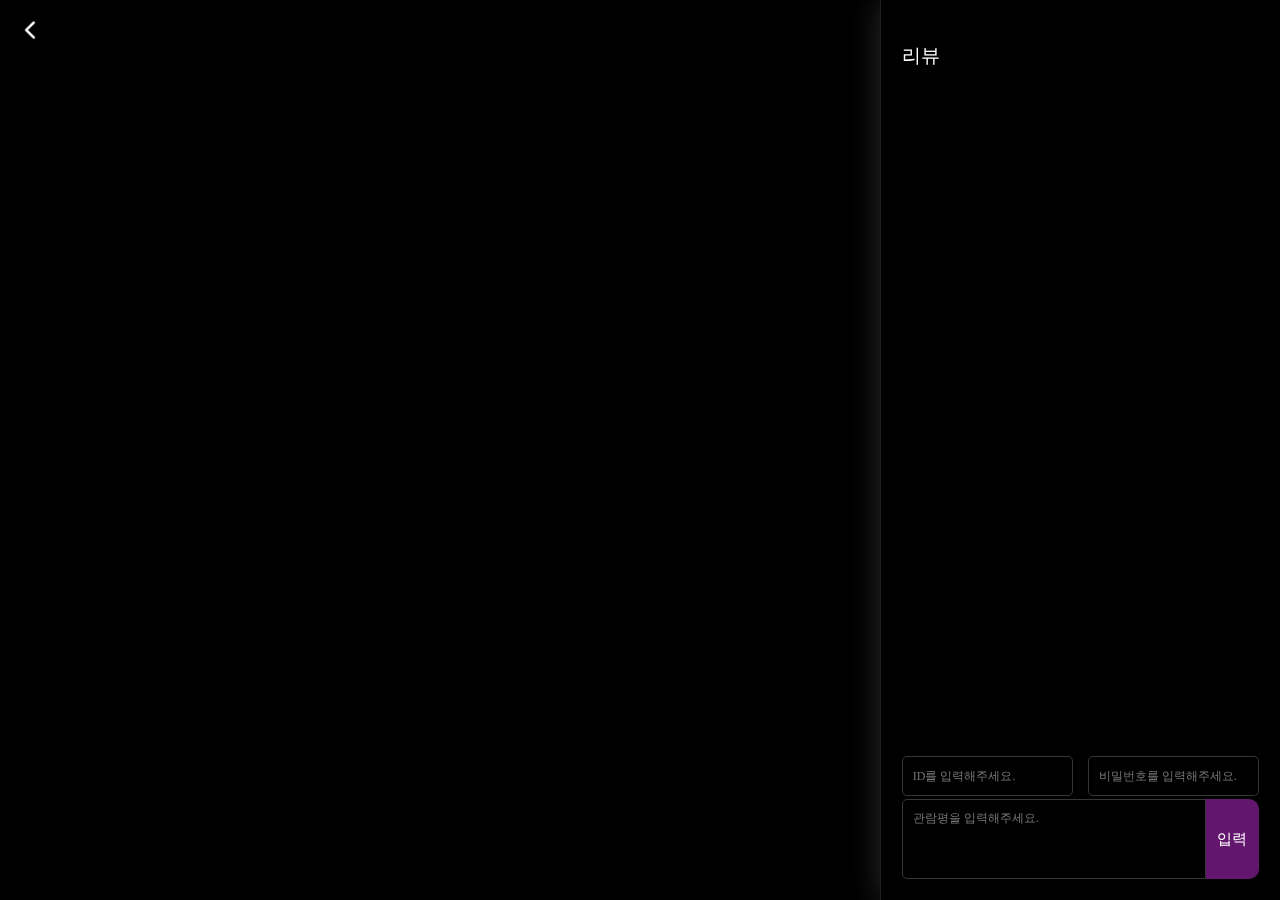
==== details.html @ 4d38ec4c "style: 상세 페이지 ui 수정" ====
<!DOCTYPE html>
<html lang="en">
  <head>
    <title>영화 상세페이지</title>
    <meta charset="UTF-8" />
    <meta name="viewport" content="width=device-width, initial-scale=1.0" />
    <link rel="stylesheet" type="text/css" media="screen" href="./style/global.css" />
    <link rel="stylesheet" href="./style/details.css" />
  </head>
  <body>
    <div class="movieDetailsSection">
      <header id="back">
        <a class="logo" href="http://127.0.0.1:5500/index.html" title="웹 사이트로 뒤로가기">
          <img src="./assets/img/back.png" width="30" height="30" />
        </a>
      </header>
      <aside class="review-container">
        <div class="review-above">
          <h1 id="title">리뷰</h1>
          <div class="reviews"></div>
        </div>
        <div class="input">
          <div class="info">
            <input type="text" class="id" id="id" placeholder="ID를 입력해주세요." />
            <input type="password" class="pw" id="pw" placeholder="비밀번호를 입력해주세요." />
          </div>
          <div class="content">
            <textarea type="text" class="text-box" placeholder="관람평을 입력해주세요."></textarea
            ><button class="btn">입력</button>
          </div>
        </div>
      </aside>
      <main class="main">
        <div class="movie-info"></div>
        <div class="image-box">
          <div id="imageContainer" class="image-container"></div>
        </div>
        <div id="imageModal" class="modal">
          <img id="modalImg" class="modal-content" />
        </div>
      </main>
    </div>
    <script type="module" src="./src/details.js"></script>
  </body>
</html>
---- style/global.css ----
@font-face {
  font-family: "Pretendard-Regular";
  src: url("../assets/font/Pretendard-Regular.subset.woff2") format("woff2");
  font-weight: 400;
  font-style: normal;
}

* {
  font-family: "Pretendard-Regular" !important;
}

html,
body {
  height: 100%;
}

body {
  background-color: black;
}

body::-webkit-scrollbar {
  width: 2px;
}

body::-webkit-scrollbar-thumb {
  background-color: #4b4b4b;
  border-radius: 10px;
}

button {
  border: 0;
  cursor: pointer;
}

input,
textarea {
  outline: none;
  border: 0;
}

/* reset.css */
/* http://meyerweb.com/eric/tools/css/reset/ 
   v2.0 | 20110126
   License: none (public domain)
*/
html,
body,
div,
span,
applet,
object,
iframe,
h1,
h2,
h3,
h4,
h5,
h6,
p,
blockquote,
pre,
a,
abbr,
acronym,
address,
big,
cite,
code,
del,
dfn,
em,
img,
ins,
kbd,
q,
s,
samp,
small,
strike,
strong,
sub,
sup,
tt,
var,
b,
u,
i,
center,
dl,
dt,
dd,
ol,
ul,
li,
fieldset,
form,
label,
legend,
table,
caption,
tbody,
tfoot,
thead,
tr,
th,
td,
article,
aside,
canvas,
details,
embed,
figure,
figcaption,
footer,
header,
hgroup,
menu,
nav,
output,
ruby,
section,
summary,
time,
mark,
audio,
video {
  margin: 0;
  padding: 0;
  border: 0;
  font-size: 100%;
  font: inherit;
  vertical-align: baseline;
}
/* HTML5 display-role reset for older browsers */
article,
aside,
details,
figcaption,
figure,
footer,
header,
hgroup,
menu,
nav,
section {
  display: block;
}
body {
  line-height: 1;
}
ol,
ul {
  list-style: none;
}
blockquote,
q {
  quotes: none;
}
blockquote:before,
blockquote:after,
q:before,
q:after {
  content: "";
  content: none;
}
table {
  border-collapse: collapse;
  border-spacing: 0;
}
---- style/details.css ----
* {
  box-sizing: border-box;
}

.movieDetailsSection {
  height: 100%;
}

strong {
  color: white;
}

/* 뒤로 가기 */
#back {
  position: fixed;
  padding: 15px;
  z-index: 1;
}

/*리뷰 고정 창*/
.review-container {
  display: flex;
  flex-direction: column;
  align-items: center;
  justify-content: space-between;
  width: 400px;
  height: 100%;
  padding: 1.3rem;
  list-style-type: none;
  position: fixed;
  border-left: 1px solid #212121;
  box-shadow: 0px 0px 30px #2a2a2a;
  overflow: auto;
  right: 0;
}
.review-above {
  display: flex;
  flex-direction: column;
  width: 100%;
}
.text-box {
  font-size: 15px;
  padding-left: 10px;
}
#background {
  position: absolute;
  top: 0;
  left: 0;
  width: 100%;
  height: 100%;
  opacity: 0.13;
  z-index: -1;
  background-repeat: no-repeat;
  background-size: cover;
}
#title {
  font-size: 1.2rem;
  color: white;
  margin: 25px 0;
}

/*리뷰 입력 받는 창*/
.reviews {
  display: flex;
  flex-direction: column;
  gap: 20px;
  width: 100%;
  height: 62vh;
  overflow-y: scroll;
  font-size: 15px;
  color: black;
  margin-top: 1rem;
}
.review-box {
  display: flex;
  flex-direction: column;
  justify-content: space-between;
  background-color: #ffffff22;
  width: 100%;
  max-height: 85px;
  border-radius: 5px;
  padding: 0.5rem;
}
.review-id {
  font-size: 0.8rem;
  color: white;
  margin-left: 0.5rem;
  margin-bottom: 5px;
}
.review-content {
  font-size: 0.9rem;
  width: 100%;
  height: 75%;
  word-break: break-all;
  overflow: scroll;
  color: #9e9e9e;
}
.reviews::-webkit-scrollbar {
  display: none;
}
.review-content::-webkit-scrollbar {
  display: none;
}
.review-buttons {
  display: flex;
  justify-content: flex-end;
  margin-top: 3px;
}
.edit-button {
  color: rgba(255, 255, 255, 0.581);
}
.delete-button {
  color: rgb(255 145 145 / 85%);
}
.edit-button,
.delete-button {
  background-color: transparent;
  border: none;
  font-size: 12px;
}

/* 리뷰 입력 창 */
.info {
  display: flex;
  justify-content: space-between;
  height: 40px;
  width: 100%;
  margin-bottom: 3px;
}
.info input,
.content textarea {
  color: #b0b0b0;
  background: transparent;
  border: 1px solid #373737;
}
.id,
.pw {
  width: 48%;
  padding-left: 10px;
  font-size: 12px;
  border-radius: 5px;
}
.input {
  width: 100%;
  display: flex;
  align-items: center;
  flex-direction: column;
}
.content {
  width: 100%;
  display: flex;
}
.btn {
  border: 0px;
  width: 15%;
  height: 80px;
  font-size: 15px;
  color: white;
  background-color: #a826bc94;
  border-radius: 0px 10px 10px 0px;
}
.text-box {
  width: 85%;
  height: 80px;
  background-color: rgb(255, 255, 255);
  border: 0px;
  border-radius: 5px 0px 0px 5px;
  word-break: break-all;
  resize: none;
  padding-top: 10px;
  font-size: 12px;
}

/* 상세 페이지 - 메인 */
.main {
  margin-right: 400px !important;
  position: relative;
  min-height: 100%;
}
.movie-info {
  display: flex;
  flex-direction: column;
  align-items: center;
}
.background {
  content: "";
  /* background: url(https://cdn.pixabay.com/photo/2020/06/28/00/04/chicago-5347435_960_720.jpg); */
  background-size: cover;
  opacity: 0.2;
  position: absolute;
  top: 0;
  left: 0;
  width: 100%;
  height: 100%;
  z-index: -1;
  background-repeat: no-repeat;
}

.title {
  display: flex;
  flex-direction: column;
  text-align: center;
  font-size: 25px;
  color: white;
  margin-top: 0px;
}
.year {
  padding: 20px 0 10px;
  display: block;
  font-size: 15px;
  color: rgb(160, 160, 160);
}

/* 상세 페이지 - 이미지&트레일러 */
.main-img {
  padding: 0px;
  display: flex;
  align-items: center;
  margin-top: 15px;
}
.img {
  width: 300px;
  height: 400px;
  padding: 5px;
}

/* 상세 페이지 - 영화 정보 */
.data {
  width: 65%;
  float: left;
  padding-top: 10px;
}
.name {
  color: rgb(160, 160, 160);
  overflow: hidden;
  text-overflow: ellipsis;
  white-space: nowrap;
  padding: 7px 0px;
}
.number {
  word-break: break-all;
  color: rgb(160, 160, 160);
  border-top: 1px solid #adadad94;
  padding: 7px 0px;
}
.name strong,
.number strong {
  margin-right: 2px;
}
.text {
  word-break: break-all;
  color: rgb(160, 160, 160);
  padding-top: 10px;
  border-top: 1px solid #adadad94;
  line-height: 20px;
}
#text-title {
  color: white;
  margin: 5px 0px 5px 0px;
}

.image-container {
  display: flex;
  overflow-x: scroll;
  margin: 30px auto 30px;
  max-width: 900px;
}

.image-container::-webkit-scrollbar {
  width: 8px;
  height: 10px;
  background-color: rgb(64, 64, 64);
}

.image-container::-webkit-scrollbar-thumb {
  background: rgb(91, 91, 91);
  border-radius: 5px;
}

.image-container img {
  width: 300px;
  margin-right: 10px;
}

.modal {
  display: none;
  position: fixed;
  z-index: 9999;
  left: 0;
  top: 0;
  width: 100%;
  height: 100%;
  background-color: rgba(0, 0, 0, 0.8);
  overflow: auto;
}

.modal-content {
  position: absolute;
  top: 50%;
  left: 50%;
  transform: translate(-50%, -50%);
  max-width: 100%;
  max-height: 100%;
}

@media screen and (max-width: 1300px) {
  .main-img {
    width: 70%;
    height: 70%;
  }
}
@media screen and (max-width: 1000px) {
  .main-img {
    display: none;
  }
}

@media screen and (max-width: 700px) {
  .main {
    display: none;
  }
}
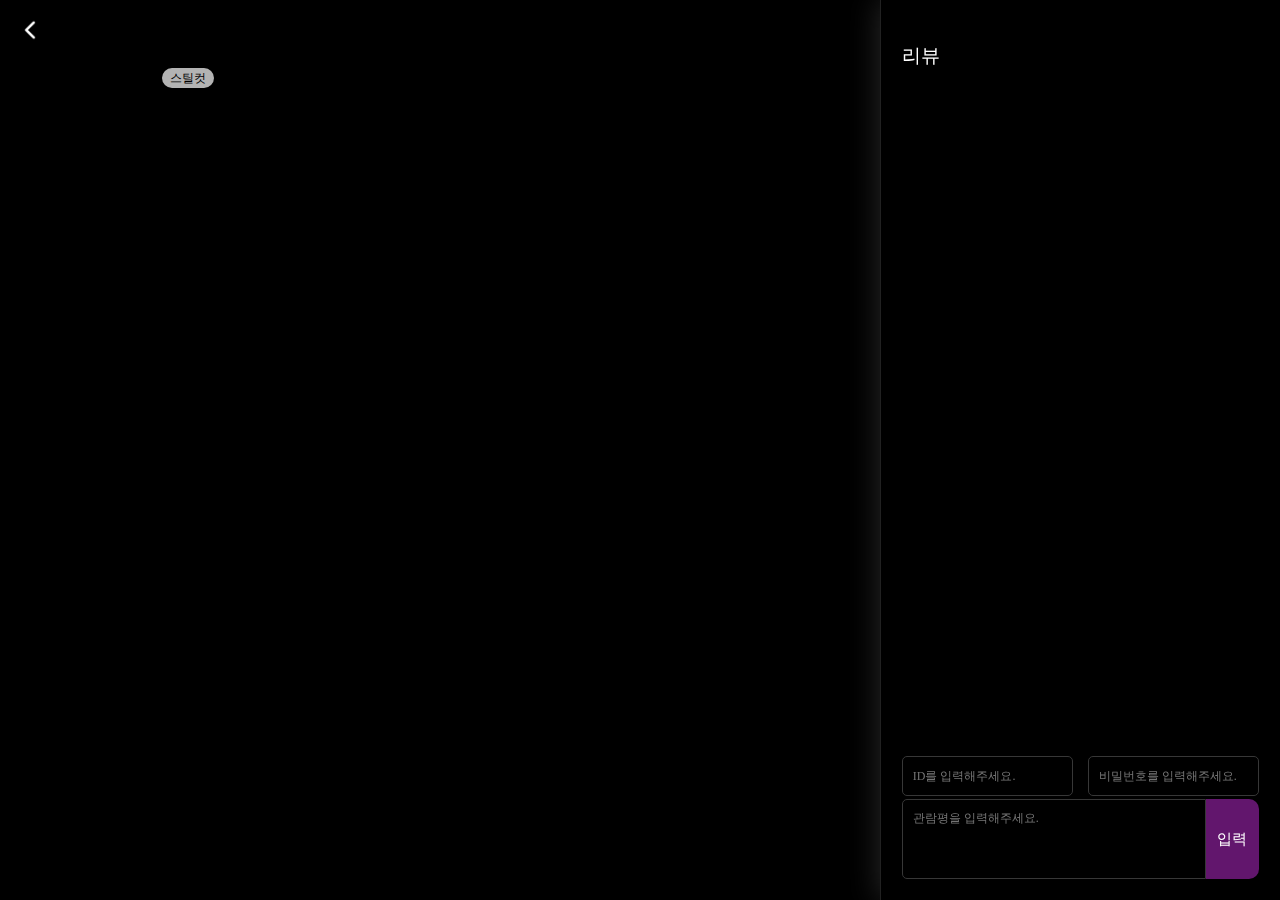
==== commit 522a8063: "Merge pull request #13 from 2hanbyeol1/sa-stillcut" ====
--- a/details.html
+++ b/details.html
@@ -33,7 +33,7 @@
       <main class="main">
         <div class="movie-info"></div>
         <div class="image-box">
-          <div id="imageContainer" class="image-container"></div>
+          <div id="imageContainer" class="image-container"><span>스틸컷</span></div>
         </div>
         <div id="imageModal" class="modal">
           <img id="modalImg" class="modal-content" />
--- a/style/details.css
+++ b/style/details.css
@@ -173,6 +173,7 @@
 
 /* 상세 페이지 - 메인 */
 .main {
+  padding: 10px 0;
   margin-right: 400px !important;
   position: relative;
   min-height: 100%;
@@ -235,13 +236,13 @@
   overflow: hidden;
   text-overflow: ellipsis;
   white-space: nowrap;
-  padding: 7px 0px;
+  padding: 13px 0px;
 }
 .number {
   word-break: break-all;
   color: rgb(160, 160, 160);
   border-top: 1px solid #adadad94;
-  padding: 7px 0px;
+  padding: 13px 0px;
 }
 .name strong,
 .number strong {
@@ -260,26 +261,31 @@
 }
 
 .image-container {
-  display: flex;
-  overflow-x: scroll;
-  margin: 30px auto 30px;
-  max-width: 900px;
-}
-
-.image-container::-webkit-scrollbar {
-  width: 8px;
-  height: 10px;
-  background-color: rgb(64, 64, 64);
-}
-
-.image-container::-webkit-scrollbar-thumb {
-  background: rgb(91, 91, 91);
-  border-radius: 5px;
+  width: 65%;
+  display: flex;
+  overflow-x: hidden;
+  margin: 50px auto 30px;
+  border-radius: 8px;
+}
+
+.image-container span {
+  font-size: 12px;
+  position: absolute;
+  z-index: 10;
+  background-color: rgb(255, 255, 255);
+  padding: 4px 8px;
+  opacity: 0.7;
+  border-radius: 20px;
+  margin: 8px;
 }
 
 .image-container img {
-  width: 300px;
+  width: 220px;
   margin-right: 10px;
+}
+
+.image-box {
+  position: relative;
 }
 
 .modal {
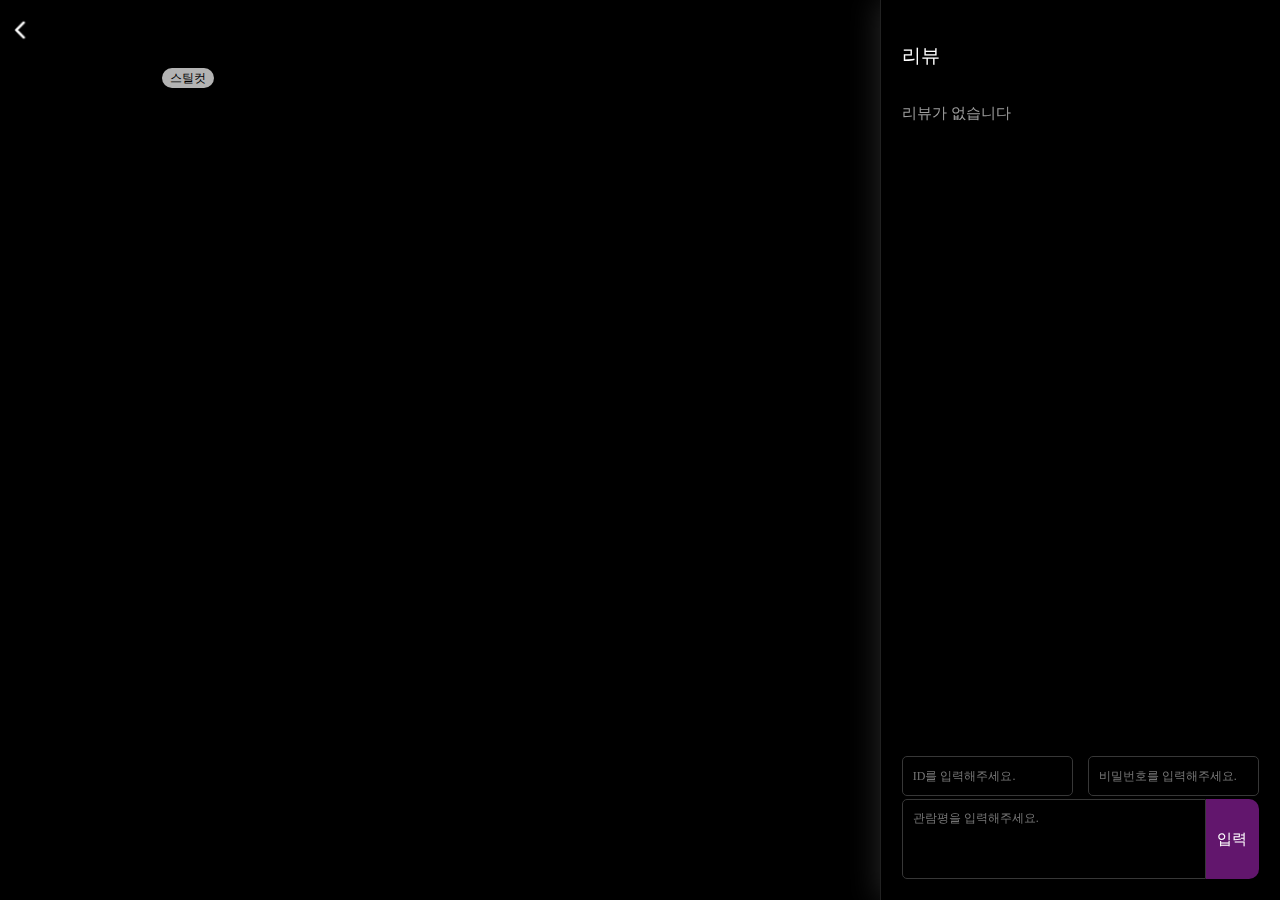
==== commit 7dc1770e: "fix: review 수정 삭제 버그" ====
--- a/details.html
+++ b/details.html
@@ -17,7 +17,9 @@
       <aside class="review-container">
         <div class="review-above">
           <h1 id="title">리뷰</h1>
-          <div class="reviews"></div>
+          <div class="reviews">
+            <p id="not-found">리뷰가 없습니다</p>
+          </div>
         </div>
         <div class="input">
           <div class="info">
--- a/style/details.css
+++ b/style/details.css
@@ -13,7 +13,7 @@
 /* 뒤로 가기 */
 #back {
   position: fixed;
-  padding: 15px;
+  padding: 15px 5px;
   z-index: 1;
 }
 
@@ -79,7 +79,7 @@
   width: 100%;
   max-height: 85px;
   border-radius: 5px;
-  padding: 0.5rem;
+  padding: 0.7rem;
 }
 .review-id {
   font-size: 0.8rem;
@@ -117,6 +117,9 @@
   background-color: transparent;
   border: none;
   font-size: 12px;
+}
+#not-found {
+  color: #9e9e9e;
 }
 
 /* 리뷰 입력 창 */
@@ -170,8 +173,6 @@
   padding-top: 10px;
   font-size: 12px;
 }
-
-/* 상세 페이지 - 메인 */
 .main {
   padding: 10px 0;
   margin-right: 400px !important;
@@ -206,7 +207,7 @@
   margin-top: 0px;
 }
 .year {
-  padding: 20px 0 10px;
+  padding: 20px 0 15px;
   display: block;
   font-size: 15px;
   color: rgb(160, 160, 160);
@@ -259,7 +260,6 @@
   color: white;
   margin: 5px 0px 5px 0px;
 }
-
 .image-container {
   width: 65%;
   display: flex;
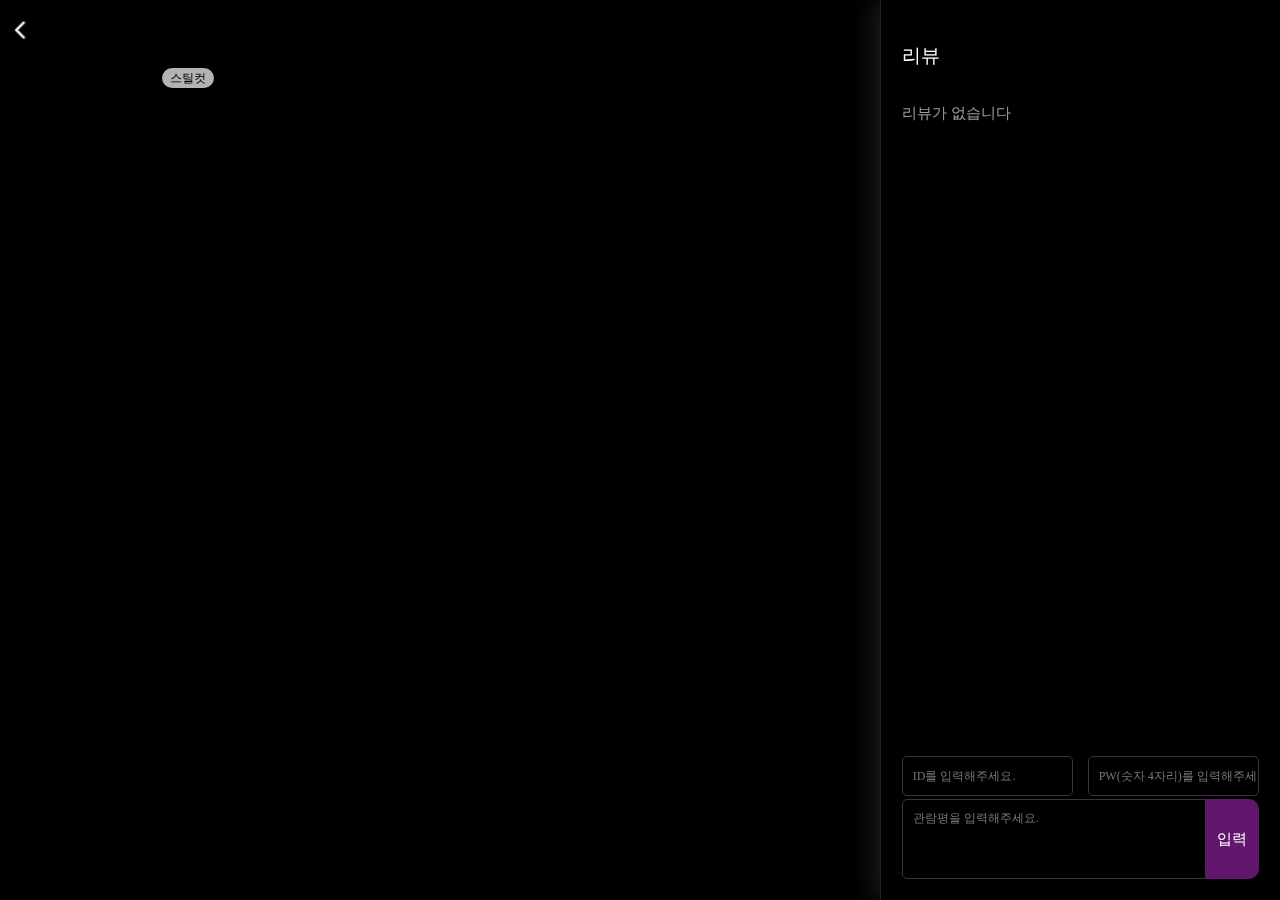
==== commit e628565f: "feat: 리뷰 수정 시 리뷰 유효성 검사" ====
--- a/details.html
+++ b/details.html
@@ -23,8 +23,15 @@
         </div>
         <div class="input">
           <div class="info">
-            <input type="text" class="id" id="id" placeholder="ID를 입력해주세요." />
-            <input type="password" class="pw" id="pw" placeholder="비밀번호를 입력해주세요." />
+            <input type="text" class="id" id="id" minlength="3" maxlength="7" placeholder="ID를 입력해주세요." />
+            <input
+              type="password"
+              class="pw"
+              id="pw"
+              minlength="4"
+              maxlength="4"
+              placeholder="PW(숫자 4자리)를 입력해주세요."
+            />
           </div>
           <div class="content">
             <textarea type="text" class="text-box" placeholder="관람평을 입력해주세요."></textarea
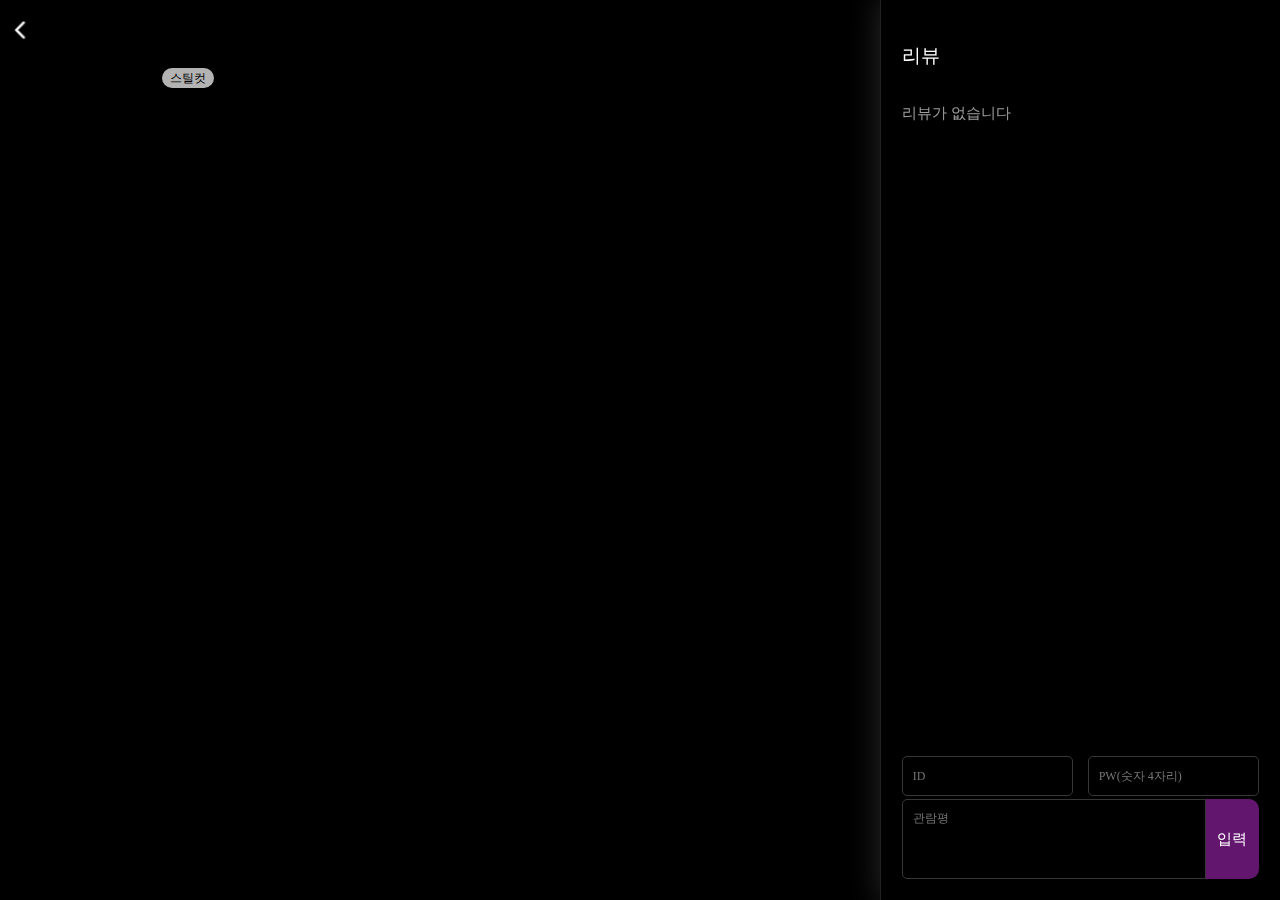
==== commit 86c3777f: "feat: 프롬프트 창에서 취소 누를 시 return" ====
--- a/details.html
+++ b/details.html
@@ -23,19 +23,11 @@
         </div>
         <div class="input">
           <div class="info">
-            <input type="text" class="id" id="id" minlength="3" maxlength="7" placeholder="ID를 입력해주세요." />
-            <input
-              type="password"
-              class="pw"
-              id="pw"
-              minlength="4"
-              maxlength="4"
-              placeholder="PW(숫자 4자리)를 입력해주세요."
-            />
+            <input type="text" class="id" id="id" minlength="3" maxlength="7" placeholder="ID" />
+            <input type="password" class="pw" id="pw" minlength="4" maxlength="4" placeholder="PW(숫자 4자리)" />
           </div>
           <div class="content">
-            <textarea type="text" class="text-box" placeholder="관람평을 입력해주세요."></textarea
-            ><button class="btn">입력</button>
+            <textarea type="text" class="text-box" placeholder="관람평"></textarea><button class="btn">입력</button>
           </div>
         </div>
       </aside>
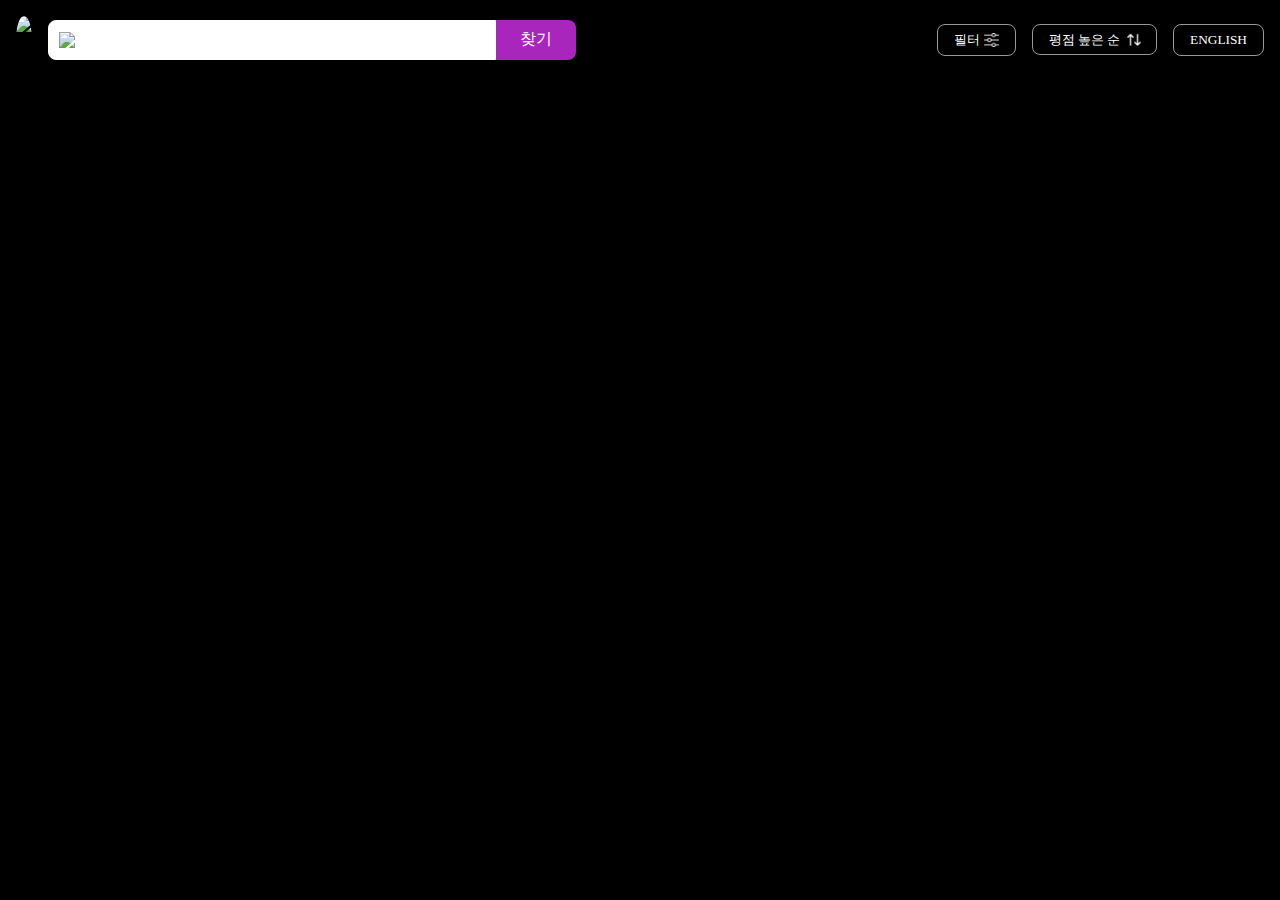
==== commit 079648e7: "feat: 영화정보 로딩에러시 메인페이지로 redirect + 검색결과 없을시 메인페이지로 가기버튼 추가" ====
--- a/details.html
+++ b/details.html
@@ -10,7 +10,7 @@
   <body>
     <div class="movieDetailsSection">
       <header id="back">
-        <a class="logo" href="http://127.0.0.1:5500/index.html" title="웹 사이트로 뒤로가기">
+        <a class="logo" href="./index.html" title="웹 사이트로 뒤로가기">
           <img src="./assets/img/back.png" width="30" height="30" />
         </a>
       </header>
@@ -23,11 +23,12 @@
         </div>
         <div class="input">
           <div class="info">
-            <input type="text" class="id" id="id" minlength="3" maxlength="7" placeholder="ID" />
-            <input type="password" class="pw" id="pw" minlength="4" maxlength="4" placeholder="PW(숫자 4자리)" />
+            <input type="text" class="id" id="id" placeholder="ID를 입력해주세요." />
+            <input type="password" class="pw" id="pw" placeholder="비밀번호를 입력해주세요." />
           </div>
           <div class="content">
-            <textarea type="text" class="text-box" placeholder="관람평"></textarea><button class="btn">입력</button>
+            <textarea type="text" class="text-box" placeholder="관람평을 입력해주세요."></textarea
+            ><button class="btn">입력</button>
           </div>
         </div>
       </aside>
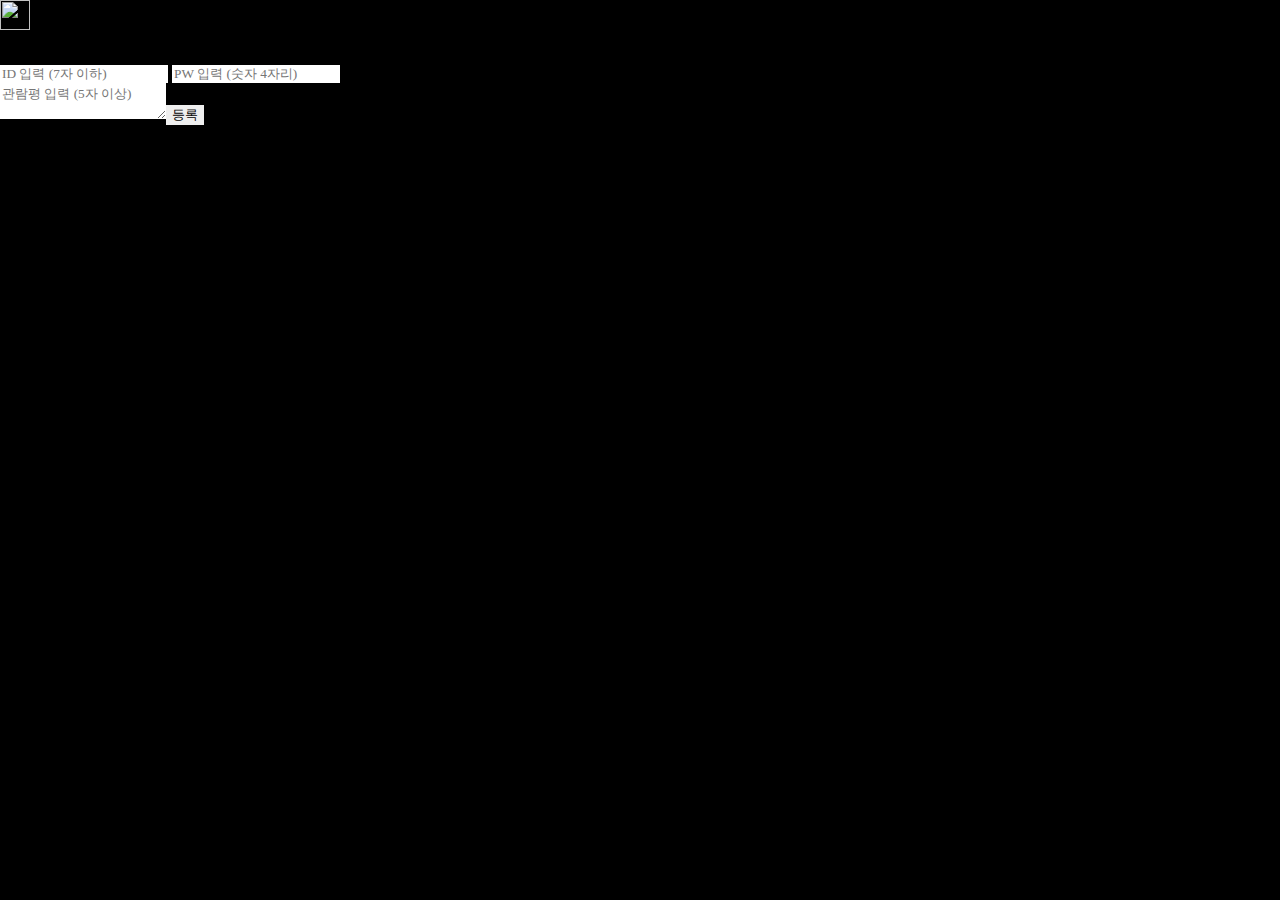
==== commit 3cc8dfb7: "feat: 리뷰 유효성 검사 수정" ====
--- a/details.html
+++ b/details.html
@@ -23,12 +23,12 @@
         </div>
         <div class="input">
           <div class="info">
-            <input type="text" class="id" id="id" placeholder="ID를 입력해주세요." />
-            <input type="password" class="pw" id="pw" placeholder="비밀번호를 입력해주세요." />
+            <input type="text" class="id" id="id" minlength="1" maxlength="7" placeholder="ID 입력 (7자 이하)" />
+            <input type="password" class="pw" id="pw" minlength="4" maxlength="4" placeholder="PW 입력 (숫자 4자리)" />
           </div>
           <div class="content">
-            <textarea type="text" class="text-box" placeholder="관람평을 입력해주세요."></textarea
-            ><button class="btn">입력</button>
+            <textarea type="text" class="text-box" placeholder="관람평 입력 (5자 이상)"></textarea
+            ><button class="btn">등록</button>
           </div>
         </div>
       </aside>
